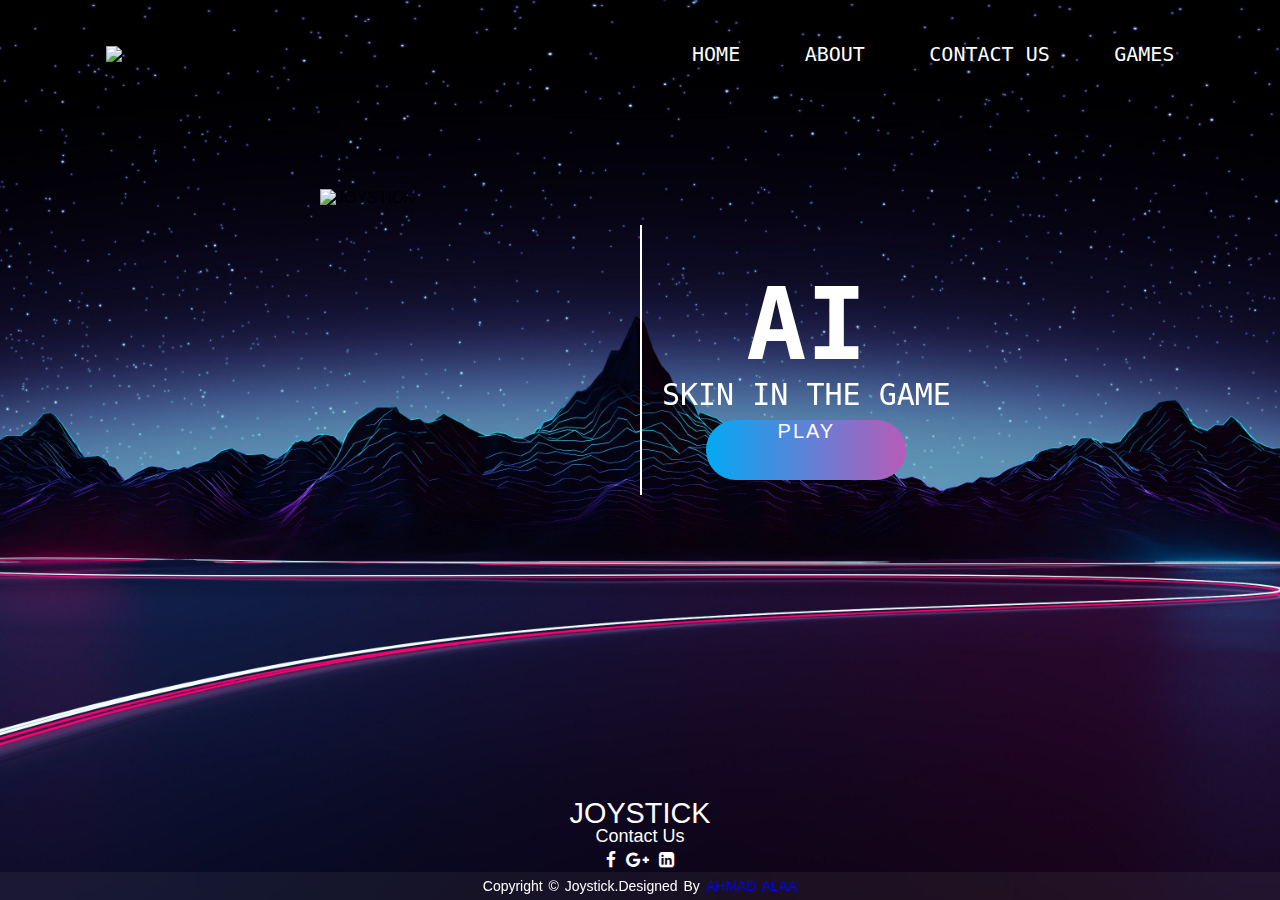
==== index.html @ 2b99230b "created" ====
<!DOCTYPE html>
<html lang="en">

<head>
    <meta charset="UTF-8">
    <meta name="viewport" content="width=device-width , intial-scale=1.0">
    <title>JOYSTICK</title>
    <link rel="stylesheet" href="style.css">
        <link href="https://maxcdn.bootstrapcdn.com/font-awesome/4.5.0/css/font-awesome.min.css" rel="stylesheet" />

</head>

<body>
    <div class="container c1">
        <div class="navbar">
            <img onclick="window.location.href='index.html'" src="assets/xyz.png" class="logo">
            <nav>
                <ul>
                    <li><a href="index.html" >HOME</a></li>
                    <li><a href="about.html">ABOUT</a></li>
                    <li><a href="contact.html">CONTACT US</a></li>
                    <li><a href="games.html">GAMES</a></li>
                </ul>
            </nav>
        </div> 
         <div class="layer">
                <img src="assets/xyz.png" alt="JOYSTICK" >
                    <div class="vl"></div>
                    <h1>AI</h1>
                    <p class="neon">Skin in The game</p>
                    <a onclick="window.location.href='games.html'">PLAY</a>
           </div>
        </div>
    </div>
<footer>
    <div class="footer-content">
        <h3>JOYSTICK</h3>
        <p2>Contact Us</p2>
        <ul class="socials">
            <li><b onclick="window.location.href='https://www.facebook.com/AAST.Officialpage/'"><i class="fa fa-facebook"></i></b></li>
            <li><b onclick="window.location.href='https://mail.google.com/mail/u/0/#inbox?compose=GTvVlcSGLCKmDzsPphKpfKWKqLGmvjLwPrDbLZcFfrnWCZDRptznFFwVXmJQlXHRwQNtGhMZszbSJ'"><i class="fa fa-google-plus"></i></b></li>
            <li><b onclick="window.location.href='https://www.linkedin.com/company/aast-arab-academy'"><i class="fa fa-linkedin-square"></i></b></li>
        </ul>
    </div>
    <div class="footer-bottom">
        <p1>Copyright &copy; joystick.designed by <span>ahmad alaa</span></p1>
    </div>
</footer>
</body>

</html>
---- style.css ----
*{
    margin:0;
    padding:0;
    box-sizing: border-box;
    font-family: sans-serif;
    text-decoration: none;
}
body{
    display: flex;
    justify-content: center;
    align-items: center;
    min-height: 100vh;
    flex-direction: column;
    place-items: center;
    overflow: hidden;

}

/* Container */

.container{
    width:100%;
    height:100vh;
    overflow: hidden;
    background-position: center;
    background-size: cover;
    padding-left: 8%;
    padding-right: 8%;
    box-sizing:border-box;
}

/*Containers + bckg imgs*/

.c1{
    background-image: url(assets/1889167.jpg);
}
.c2{
    background-image: url(assets/wall2.jpg);
}
.c3{
    background-image: url(assets/wall3.jpg);
}
.c4{
    background-image: url(assets/wall1.jpg);
}
.c5{
    background-image: url(assets/wall5.jpg);
}

/* Logo*/

.logo{
    width:50px;
    cursor:pointer;
}

/* NavBar */

.navbar{
    height:12%;
    background: none;
    width: 100%;
    margin:auto;
    padding:0.2rem;
    display: flex;
    align-items: center;
    justify-content: space-between;
}

/* NavBar */

nav ul li {
    list-style: none;
    display: inline-block;
    margin-left: 60px;
    position: relative;
}

/* NavBar Body */

nav ul li a{
    text-decoration: none;
    color: #fff;
    font-size: 20px;
    font-family: monospace;
    text-transform:uppercase; 
}

/* NavBar hover  detials */

nav ul li::after{
    content:'';
    height:3px;
    width:0;
    background : #fff;
    position:absolute;
    left: 0;
    bottom: -7px;
    transition: 0.5s; 
}

/* NavBar action */

nav ul li:hover::after{
    width:100%; 
}

/* layer */

.layer{
    display: flex;
    justify-content: center;
}

/* img */

.layer img{
    position: absolute;
    top:21%;
    left:25%;
    display: block;
    margin: auto;
}

/* animation */

.layer img{
        animation :  mvt1 2s 1 ease alternate ;
}
@keyframes mvt1 {
   0% {transform: translate(-50rem,0)} 
}

/* Vertical line */

.vl {
  border-left: 2px solid white;
  height:270px;
  position: absolute;
  top:25%;
  left:50%;  
}

/* <AI> header */

h1{
    color:#fff;
    font-size: 100px;
    margin:0;
    padding:0; 
    font-weight: 50px;
    font-family: monospace;
    position :absolute;
    top:40%;
    left:63%;
    padding: 2px 0 2px 1;
    transform: translateX(-50%) translateY(-80%);
}

/* <skin in the game> sentence   */

p{
   color:#fff; 
   text-align: center;
   position: fixed;
   font-size: 30px;
   font-family:  monospace;
   top:45%;
   left:63%;
   padding: 2px 0 2px 1;
   text-transform: uppercase;
   transform: translateX(-50%) translateY(-80%);
}

/* Neon */

/* <a> renderd as button as it index another html page  */

 .layer a{
    position: absolute;
    top:50%;
    left:63%;
    transform: translate(-50%,-50%);
    height:60px;
    width:200px;
    margin:0 35 px;
    border-radius: 50px;
    border:none;
    outline: none;
    background: linear-gradient(90deg,#03a9f4,#f441a5,#ffeb3b,#03a9f4);
    color:#fff;
    font-size: 20px;
    font-weight: 2px;
    text-transform: uppercase;
    text-align: center ;
    cursor: pointer;
    letter-spacing: 2px;
    transition: bg 0.5s;
    background-size: 400%;
    border-radius: 30px;
}

/* hover */
.layer a :hover{
    animation: glow 8s linear infinite;
}

/* btn glowing */

@keyframes glow {
    0%
    {
        background-position: 0%;
    }
    100%
    {
        background-position: 400%;
    }
}

/* animation of the second part of the layer from the right direction
    for <AI> , <Skin in the game> , <a>*/

.layer h1,p,a{
    animation: mvt2 2s 1 ease alternate ;
}
@keyframes mvt2{
    0% {transform:translate(50rem,0)}
}

/* footer */

footer{
    height: auto;
    width:100vw;
    font-family: verdana;
    color:#fff;
    position: absolute;
    bottom:0;
    left:0;
    right:0;
    top:1;
}

 /* footer content ->>> contacts icons */

.footer-content{
    display:flex;
    align-items: center;
    justify-content: center;
    flex-direction: column;
    text-align: center;
    padding: -10px;
}

/*Joystick*/

.footer-content h3{
    font-size: 1.8rem;
    font-weight: 400;
    text-transform: uppercase;
    line-height: 23px;
}

/* Contact us */

.footer-content p2{
    max-width: 150px;
    margin:5px;
    line-height: 12px;
    font-size: 18px;
}

/* social media icons */

.socials{
    list-style: none;
    display: flex;
    align-items: center;
    justify-content: center;
    margin:5px 0 2px 0;
}
.socials li{
    margin: 0 5px;
}
.socials b{
    text-decoration: none;
    color:#fff;
}
.socials b i{
    font-size: 1.1rem;
    cursor: pointer;
    transition: color .4s ease;
}

/* social media icons hovering >>.. cursor */

.socials b:hover i{
    color:aqua;
    cursor: pointer;

}

/* fooeter bootom */

.footer-bottom{
    width: 100vw;
    padding:5px 0;
    text-align: center;
    background: rgba(255,255,255,0.05);
    backdrop-filter:blur(10px);
}

/* coyright .......*/

.footer-bottom p1{
    font-size: 14px;
    word-spacing: 2px;
    text-transform:capitalize;
    color: #fff;
}
.footer-bottom span{
    text-transform: uppercase;
    color: blue;
    font-weight: 200;
}

/* box */

.box{
    position: absolute;
    top:12%;
    left:18%;
    width:900px;
    height:400px;
    box-shadow: 0 15px 35px rgba(0,0,0,0.5);
    --border-width:15px;
    border-radius: var(--border-width);
    background: rgba(255,255,255,0.05);
    backdrop-filter:blur(10px);
    transform-style: preserve-3d;
     box-shadow: 2px 2px 10px #2a3cad,
    2px 2px 10px #2a3cad,
    0 0 20px #2a3cad,
    0 0 50px#2a3cad; 
}

/* logo */

.box img{
        height:80px;
        width:80px;
        position: absolute;
        top:5%;
        left:30%;
        border-radius: 50%;
}

/* vertical linne */

.vl2{
  border-left: 2px solid white;
  height:100px;
  position: absolute;
  top:5%;
  left:50%; 
}

/* <Ai> header */

.box h4{
    position: absolute;
    top:10%;
    left:55%;
    color:white;
    font-size: 35px;
    word-spacing: 2px;
    text-transform:capitalize;
}

.box p1{
    position: absolute;
    top:35%;
    left:25%;
    color:white;
    font-size: 30px;
    font-family: monospace;
    text-transform:capitalize;
}

.box p2{
    position: absolute;
    top:75%;
    left:46%;
    color:white;
    font-size: 35px;
    font-family: monospace;
    word-spacing: 2px;
    text-transform:capitalize;
}

/* games pages boxes */
/* note : as there are different boxes with differnet dimensions 
  and differrent lighting specs*/
  
.box1{
    position: absolute;
    top:12%;
    left:31%;
    width:550px;
    height:450px;
    box-shadow: 0 15px 35px #2a3cad;
    --border-width:15px;
    border-radius: var(--border-width);
    background: rgba(255,255,255,0.05);
    backdrop-filter:blur(10px);
    transform-style: preserve-3d;
    border-color: #2a3cad;
}

/* Contactus */

p4{
    font-size: 50px;
    font-family: verdana;
    color:#fff;
    position: absolute;
    text-transform: uppercase;
    top:10%;
    left:33%;
}

/* contacts */

.contacts{
    list-style: none;
    display: flex;
    align-items: center;
    justify-content: center;
    margin:5px 0 10rem 0;
    position: absolute;
    top:40%;
    left:33%;
}
.contacts li{
    margin: 0 5px;
}
.contacts b{
    text-decoration: none;
    color:#fff;
    margin: 10px;
}
.contacts b i{
    font-size: 5rem;
    cursor: pointer;
    transition: color .4s ease;
}

/* contactas hover */

.contacts b:hover i{
    color:black;
    cursor: pointer;
}

/* layer 2 */
.layer2{
    display: flex;
    justify-content: center;
}

.layer2 a{
    animation :  mvt3 2s 1 ease alternate ;
}

.layer2 crd1,crd2{
    position: absolute;
    top:21%;
    left:25%;
    display: block;
    margin: auto;
    animation :  mvt3 2s 1 ease alternate ;
}

/* animation */

@keyframes mvt3 {
   0% {transform: translate(-50rem,0)} 
}

/*card*/

.card{
    width:300px;
    height:420px;
    background : #fff;
    margin: 20px;
    border-radius: 15px;
    padding: 15px 25px;
    overflow: hidden;
    position: relative;
    cursor: pointer;
    transition: transform  0.5s;
    display: grid;grid-template-columns: 300px;
    grid-template-rows: 210px 210px 80px;
    box-shadow: 5px 5px 15px rgba(0,0,0,0.9);
    background-position: center;
    justify-content: center;
    flex-direction: column;
}

.card::before{
    content: '';
    position: absolute;
    top: 0;
    left:0;
    width:100%;
    height:100%;
    
}
/* cards */

.crd1{
    background-image: url(assets/wall3.jpg);
    background-size: cover;
}
.crd2{
    background-image: url(assets/pong.png);
    object-fit: cover;
}

.crd3{
    background-image: url(assets/tictactoe.jpg);
    object-fit:scale-down;
}
.crd4{
    background-image: url(assets/18940.jpg);
}

/* card hover */

.card:hover{
    transform: translateY(-25px);
    box-shadow: -2px -2px 10px #fff,
    2px 2px 10px #fff,
    0 0 20px #111845a6,
    0 0 40px #111845a6;
 }

.c1 h5{
    color:#fff; 
    font-size: 20px;
    position: absolute;
    top:65%;
    text-align: center;
    margin-right: -1rem;
}
   

.c2 h5{
    color:#fff;
    font-size: 20px;
    position: absolute;
    top:65%;
    left:29%;
    text-align: center;
    margin-right: -1rem;

}    
.c3 h5{
    color:#fff;
    font-size: 20px;
    position: absolute;
    top:65%;
    left:26%;
    text-align: center;
    margin-right: -1rem;
 
}    
.c4 h5{
    color:#fff;
    font-size: 20px;
    position: absolute;
    top:65%;
    left:26%;
    text-align: center;
    margin-right: -1rem;
    
}    



/* canvas pingpong page*/

#pong {
            border: 2px solid #FFF;
            position: absolute;
            margin: auto;
            top: 0;
            right: 0;
            left: 0;
            bottom: 0;
        }
        
        td {
  border:  2px solid #333;
  height:  100px;
  width:  100px;
  text-align:  center;
  vertical-align:  middle;
  font-family:  "Comic Sans MS", cursive, sans-serif;
  font-size:  70px;
  cursor: pointer;
}

   #canvas {
            border: 2px solid gold;
            position: absolute;
            margin: auto;
            top: 0;
            right: 0;
            left: 0;
            bottom: 0;
        }




/* logo2 */
.logoY {
    position: absolute;
    width: 5%;
    top:85%;
	-webkit-animation: logoY 0.5s cubic-bezier(0.455, 0.030, 0.515, 0.955) both;
	        animation: logoY 0.5s cubic-bezier(0.455, 0.030, 0.515, 0.955) both;
}
  
@-webkit-keyframes logoY {
  0% {
    -webkit-transform: rotateY(0);
            transform: rotateY(0);
  }
  100% {
    -webkit-transform: rotateY(360deg);
            transform: rotateY(360deg);
  }
}
@keyframes logoY {
  0% {
    -webkit-transform: rotateY(0);
            transform: rotateY(0);
  }
  100% {
    -webkit-transform: rotateY(360deg);
            transform: rotateY(360deg);
  }
}
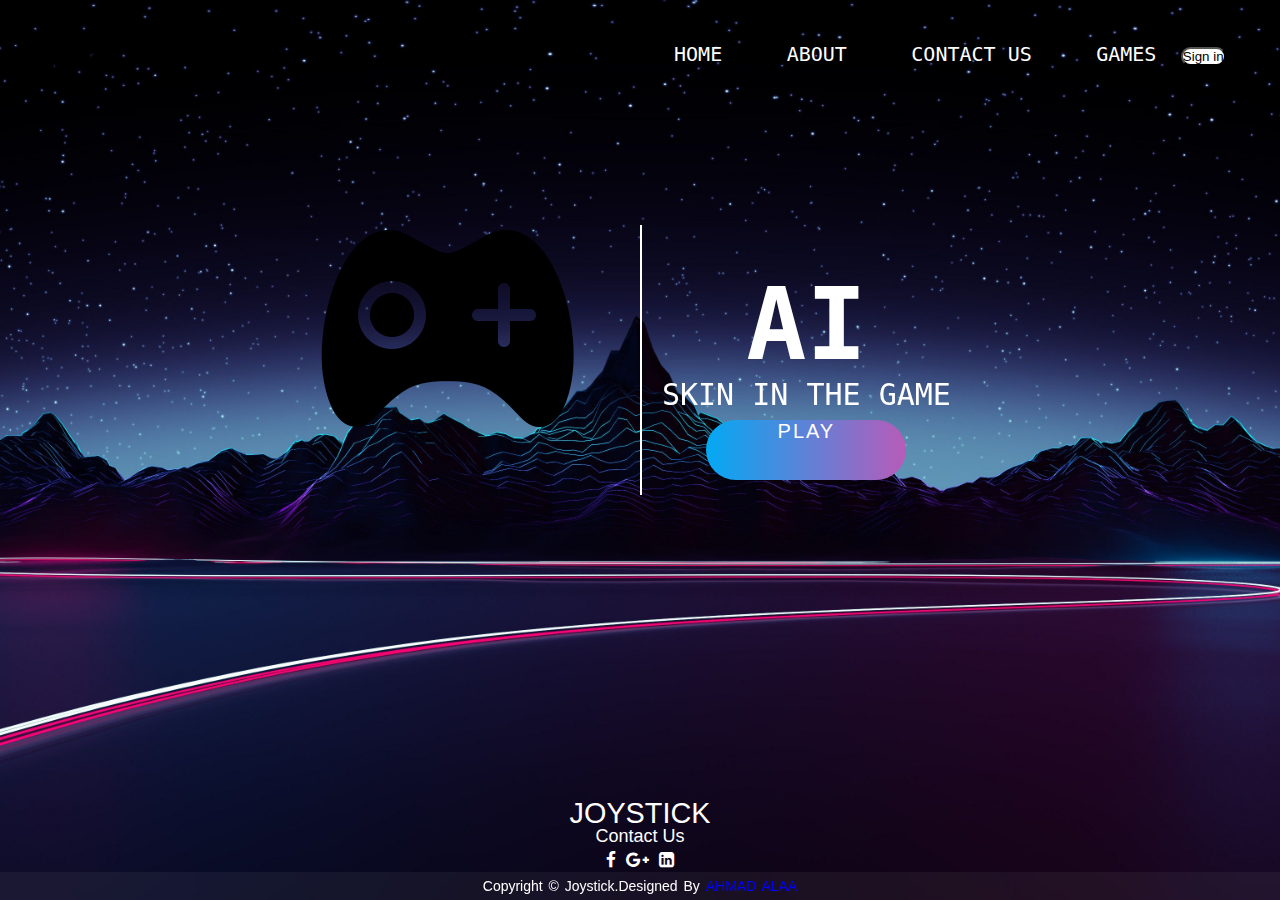
==== commit 361ddc32: "firebase database" ====
--- a/index.html
+++ b/index.html
@@ -20,6 +20,7 @@
                     <li><a href="about.html">ABOUT</a></li>
                     <li><a href="contact.html">CONTACT US</a></li>
                     <li><a href="games.html">GAMES</a></li>
+                    <button onclick="window.location.href='login.html'">Sign in</button>
                 </ul>
             </nav>
         </div> 
@@ -28,7 +29,7 @@
                     <div class="vl"></div>
                     <h1>AI</h1>
                     <p class="neon">Skin in The game</p>
-                    <a onclick="window.location.href='games.html'">PLAY</a>
+                    <a onclick="window.location.href='login.html'">PLAY</a>
            </div>
         </div>
     </div>
--- a/style.css
+++ b/style.css
@@ -13,7 +13,7 @@
     flex-direction: column;
     place-items: center;
     overflow: hidden;
-
+    
 }
 
 /* Container */
@@ -24,8 +24,8 @@
     overflow: hidden;
     background-position: center;
     background-size: cover;
-    padding-left: 8%;
-    padding-right: 8%;
+    padding-left: 4%;
+    padding-right: 4%;
     box-sizing:border-box;
 }
 
@@ -44,7 +44,7 @@
     background-image: url(assets/wall1.jpg);
 }
 .c5{
-    background-image: url(assets/wall5.jpg);
+    background-image: url(assets/wall4.jpg);
 }
 
 /* Logo*/
@@ -97,6 +97,15 @@
     left: 0;
     bottom: -7px;
     transition: 0.5s; 
+}
+
+nav ul button {
+    margin-left: 20px;
+	cursor:pointer;
+    border-radius: 50px;
+	background: white;
+	outline: none;
+	position: relative
 }
 
 /* NavBar action */
@@ -587,6 +596,90 @@
     margin-right: -1rem;
     
 }    
+
+
+.box3{
+    position: absolute;
+    top:10%;
+    left:40%;
+    width:300px;
+    height:500px;
+    box-shadow: 0 15px 35px rgba(0,0,0,0.5);
+    --border-width:15px;
+    border-radius: var(--border-width);
+    background:transparent;
+    backdrop-filter:blur(100px);
+    transform-style: preserve-3d;
+     box-shadow: 2px 2px 10px #2a3cad,
+    2px 2px 10px #2a3cad,
+    0 0 20px #2a3cad,
+    0 0 50px#2a3cad; 
+    overflow: hidden;
+}
+
+
+.button-box{
+	position:relative;
+    top:6%;
+    left:35%;
+}
+
+.button{
+	padding:100px 30px;
+	cursor:pointer;
+	background: transparent;
+	outline: none;
+	position: relative;
+}
+
+#signin{
+    top:15%;
+}
+
+#signin button{
+    position: absolute;
+    top:150%;
+    left:7%;
+}
+
+.group1,.group2{
+	top:20%;
+    left:5%;
+	position:relative;
+	width:280px;
+	transition: .6s;
+}
+
+.input-field{
+	width:100%;
+	padding: 12px 0;
+	margin: 5px 0;
+	border-left: 0;
+	border-right:0;	border-top:0;
+	border-bottom: 1px solid #999;
+	outline:none;
+	background:transparent;
+}
+
+.submit-btn{
+	width:85%;
+	padding:10px 30px;
+	cursor:pointer;
+	display:block;
+	margin:auto;
+	background: red;
+	border:0;
+	outline: none;
+	border-radius: 30px;
+}
+#signin{
+    left:10px;
+}
+
+#signup{
+    top:-60px;
+	left:350px;
+}	
 
 
 
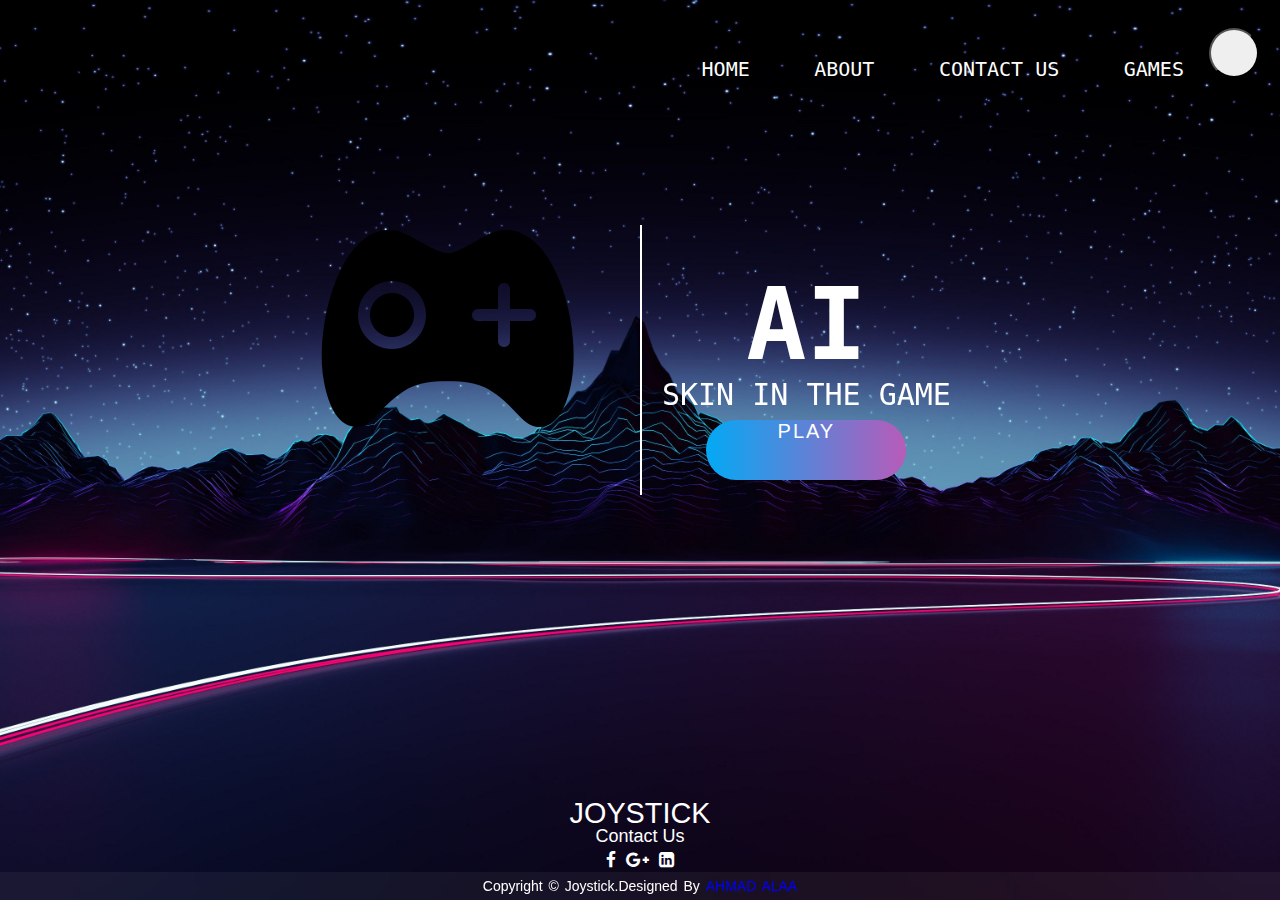
==== commit b5c0a35c: "added icon in vavbar" ====
--- a/index.html
+++ b/index.html
@@ -20,7 +20,7 @@
                     <li><a href="about.html">ABOUT</a></li>
                     <li><a href="contact.html">CONTACT US</a></li>
                     <li><a href="games.html">GAMES</a></li>
-                    <button onclick="window.location.href='login.html'">Sign in</button>
+                    <button id="logout" class="user-icon"></button>
                 </ul>
             </nav>
         </div> 
@@ -33,6 +33,7 @@
            </div>
         </div>
     </div>
+</body>
 <footer>
     <div class="footer-content">
         <h3>JOYSTICK</h3>
@@ -47,6 +48,4 @@
         <p1>Copyright &copy; joystick.designed by <span>ahmad alaa</span></p1>
     </div>
 </footer>
-</body>
-
 </html>--- a/style.css
+++ b/style.css
@@ -24,8 +24,8 @@
     overflow: hidden;
     background-position: center;
     background-size: cover;
-    padding-left: 4%;
-    padding-right: 4%;
+    padding-left: 3%;
+    padding-right: 3%;
     box-sizing:border-box;
 }
 
@@ -99,14 +99,125 @@
     transition: 0.5s; 
 }
 
+/*user icon */
+
 nav ul button {
-    margin-left: 20px;
-	cursor:pointer;
-    border-radius: 50px;
-	background: white;
-	outline: none;
-	position: relative
-}
+    width:50px;
+    height: 50px;
+    border-radius: 50%;
+    position: relative;
+    cursor: pointer;
+    right: calc(5% - 50px);
+}
+.user-icon{
+	-webkit-animation: bounce-in-fwd 1.1s both;
+	        animation: bounce-in-fwd 1.1s both;
+}
+@-webkit-keyframes bounce-in-fwd {
+    0% {
+      -webkit-transform: scale(0);
+              transform: scale(0);
+      -webkit-animation-timing-function: ease-in;
+              animation-timing-function: ease-in;
+      opacity: 0;
+    }
+    38% {
+      -webkit-transform: scale(1);
+              transform: scale(1);
+      -webkit-animation-timing-function: ease-out;
+              animation-timing-function: ease-out;
+      opacity: 1;
+    }
+    55% {
+      -webkit-transform: scale(0.7);
+              transform: scale(0.7);
+      -webkit-animation-timing-function: ease-in;
+              animation-timing-function: ease-in;
+    }
+    72% {
+      -webkit-transform: scale(1);
+              transform: scale(1);
+      -webkit-animation-timing-function: ease-out;
+              animation-timing-function: ease-out;
+    }
+    81% {
+      -webkit-transform: scale(0.84);
+              transform: scale(0.84);
+      -webkit-animation-timing-function: ease-in;
+              animation-timing-function: ease-in;
+    }
+    89% {
+      -webkit-transform: scale(1);
+              transform: scale(1);
+      -webkit-animation-timing-function: ease-out;
+              animation-timing-function: ease-out;
+    }
+    95% {
+      -webkit-transform: scale(0.95);
+              transform: scale(0.95);
+      -webkit-animation-timing-function: ease-in;
+              animation-timing-function: ease-in;
+    }
+    100% {
+      -webkit-transform: scale(1);
+              transform: scale(1);
+      -webkit-animation-timing-function: ease-out;
+              animation-timing-function: ease-out;
+    }
+  }
+  @keyframes bounce-in-fwd {
+    0% {
+      -webkit-transform: scale(0);
+              transform: scale(0);
+      -webkit-animation-timing-function: ease-in;
+              animation-timing-function: ease-in;
+      opacity: 0;
+    }
+    38% {
+      -webkit-transform: scale(1);
+              transform: scale(1);
+      -webkit-animation-timing-function: ease-out;
+              animation-timing-function: ease-out;
+      opacity: 1;
+    }
+    55% {
+      -webkit-transform: scale(0.7);
+              transform: scale(0.7);
+      -webkit-animation-timing-function: ease-in;
+              animation-timing-function: ease-in;
+    }
+    72% {
+      -webkit-transform: scale(1);
+              transform: scale(1);
+      -webkit-animation-timing-function: ease-out;
+              animation-timing-function: ease-out;
+    }
+    81% {
+      -webkit-transform: scale(0.84);
+              transform: scale(0.84);
+      -webkit-animation-timing-function: ease-in;
+              animation-timing-function: ease-in;
+    }
+    89% {
+      -webkit-transform: scale(1);
+              transform: scale(1);
+      -webkit-animation-timing-function: ease-out;
+              animation-timing-function: ease-out;
+    }
+    95% {
+      -webkit-transform: scale(0.95);
+              transform: scale(0.95);
+      -webkit-animation-timing-function: ease-in;
+              animation-timing-function: ease-in;
+    }
+    100% {
+      -webkit-transform: scale(1);
+              transform: scale(1);
+      -webkit-animation-timing-function: ease-out;
+              animation-timing-function: ease-out;
+    }
+  }
+
 
 /* NavBar action */
 
@@ -597,13 +708,13 @@
     
 }    
 
-
-.box3{
+/*login form */
+.form{
     position: absolute;
     top:10%;
     left:40%;
     width:300px;
-    height:500px;
+    height:480px;
     box-shadow: 0 15px 35px rgba(0,0,0,0.5);
     --border-width:15px;
     border-radius: var(--border-width);
@@ -615,7 +726,81 @@
     0 0 20px #2a3cad,
     0 0 50px#2a3cad; 
     overflow: hidden;
-}
+    -webkit-animation: slide-in-left 0.5s cubic-bezier(0.250, 0.460, 0.450, 0.940) both;
+    animation: slide-in-left 0.5s cubic-bezier(0.250, 0.460, 0.450, 0.940) both;
+}
+
+@-webkit-keyframes slide-in-left {
+    0% {
+      -webkit-transform: translateX(-1000px);
+              transform: translateX(-1000px);
+      opacity: 0;
+    }
+    100% {
+      -webkit-transform: translateX(0);
+              transform: translateX(0);
+      opacity: 1;
+    }
+  }
+  @keyframes slide-in-left {
+    0% {
+      -webkit-transform: translateX(-1000px);
+              transform: translateX(-1000px);
+      opacity: 0;
+    }
+    100% {
+      -webkit-transform: translateX(0);
+              transform: translateX(0);
+      opacity: 1;
+    }
+  }
+  
+
+.header-icon{
+    width:50px;
+    height: 50px;
+    border-radius: 50%;
+    position: relative;
+    top:-50px;
+    left: calc(50% - 50px);
+    overflow: visible;
+    background: #333;
+    -webkit-animation: bounce-in-top 1.1s both;
+	        animation: bounce-in-top 1.1s both;
+}
+ 
+@-webkit-keyframes bounce-in-top {
+    0% {
+      -webkit-transform: translateY(-500px);
+              transform: translateY(-500px);
+      -webkit-animation-timing-function: ease-in;
+              animation-timing-function: ease-in;
+      opacity: 0;
+    }
+    100% {
+      -webkit-transform: translateY(0);
+              transform: translateY(0);
+      -webkit-animation-timing-function: ease-out;
+              animation-timing-function: ease-out;
+    }
+  }
+
+  @keyframes bounce-in-top {
+    0% {
+      -webkit-transform: translateY(-500px);
+              transform: translateY(-500px);
+      -webkit-animation-timing-function: ease-in;
+              animation-timing-function: ease-in;
+      opacity: 0;
+    }
+
+    100% {
+      -webkit-transform: translateY(0);
+              transform: translateY(0);
+      -webkit-animation-timing-function: ease-out;
+              animation-timing-function: ease-out;
+    }
+  }
 
 
 .button-box{
@@ -642,6 +827,8 @@
     left:7%;
 }
 
+/*sign-in , sign-up*/
+
 .group1,.group2{
 	top:20%;
     left:5%;
@@ -649,6 +836,8 @@
 	width:280px;
 	transition: .6s;
 }
+
+/*input fields */
 
 .input-field{
 	width:100%;
@@ -659,7 +848,10 @@
 	border-bottom: 1px solid #999;
 	outline:none;
 	background:transparent;
-}
+
+}
+
+/*submit button */
 
 .submit-btn{
 	width:85%;
@@ -672,6 +864,7 @@
 	outline: none;
 	border-radius: 30px;
 }
+
 #signin{
     left:10px;
 }
@@ -715,15 +908,13 @@
             left: 0;
             bottom: 0;
         }
-
-
-
-
+        
 /* logo2 */
 .logoY {
     position: absolute;
     width: 5%;
     top:85%;
+    left:5%;
 	-webkit-animation: logoY 0.5s cubic-bezier(0.455, 0.030, 0.515, 0.955) both;
 	        animation: logoY 0.5s cubic-bezier(0.455, 0.030, 0.515, 0.955) both;
 }
